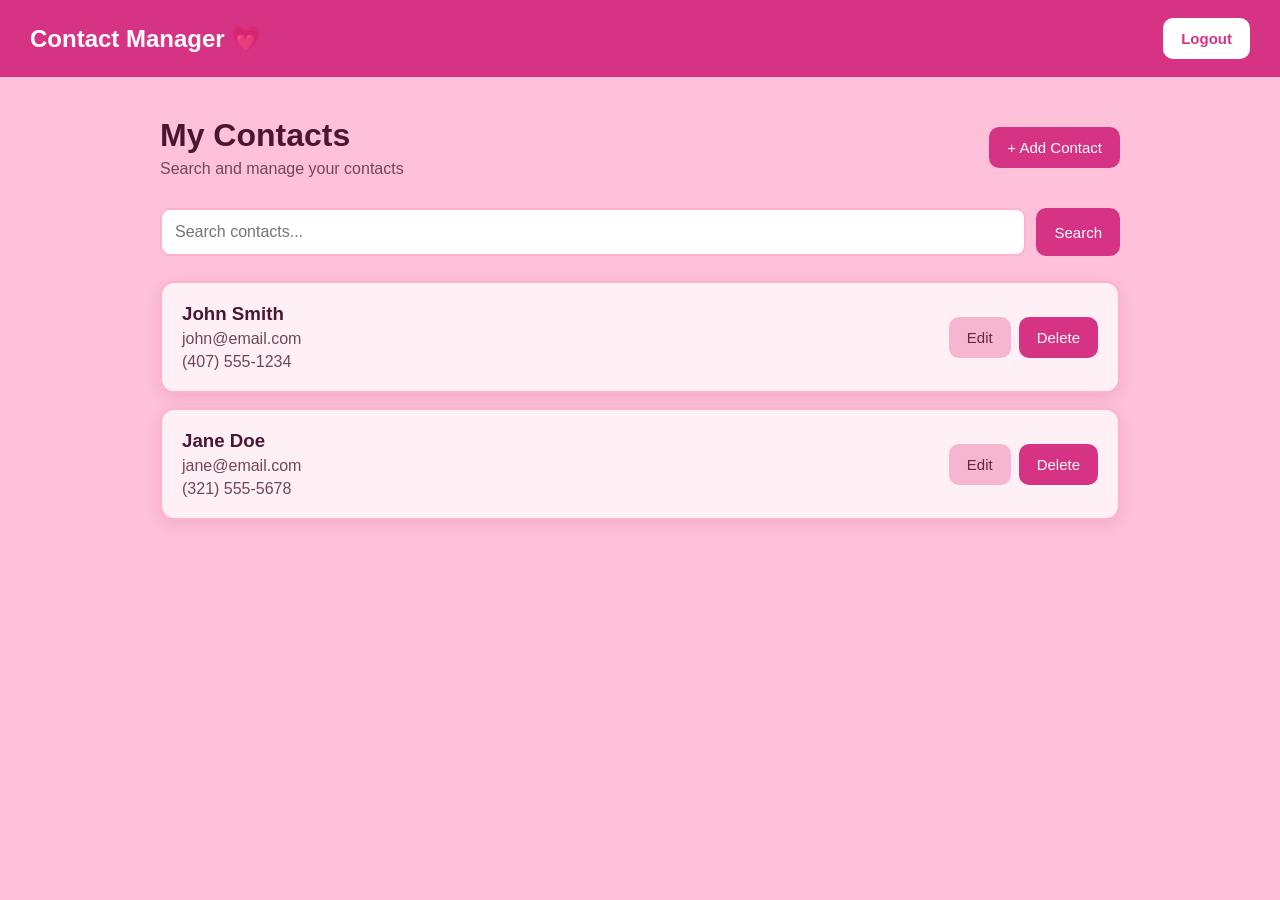
==== contacts.html @ d9727f3a "frontend login registration and contact UI" ====
<!DOCTYPE html>
<html lang="en">

<head>

    <meta charset="UTF-8">

    <meta name="viewport" content="width=device-width, initial-scale=1.0">

    <title>Contact Manager</title>

    <link rel="stylesheet" href="css/styles.css">

</head>


<body>

    <nav class="navbar">

        <h2>
            Contact Manager 💗
        </h2>


        <button onclick="logout()">
            Logout
        </button>

    </nav>


    <main class="dashboard">


        <div class="dashboard-header">

            <div>

                <h1>
                    My Contacts
                </h1>

                <p>
                    Search and manage your contacts
                </p>

            </div>


            <button class="add-button">
                + Add Contact
            </button>

        </div>



        <div class="search-container">

            <input
                type="text"
                id="searchText"
                placeholder="Search contacts..."
            >


            <button onclick="searchContacts()">
                Search
            </button>

        </div>



        <div class="contact-list">


            <div class="contact-card">

                <div>

                    <h3>
                        John Smith
                    </h3>

                    <p>
                        john@email.com
                    </p>

                    <p>
                        (407) 555-1234
                    </p>

                </div>


                <div class="contact-actions">

                    <button class="edit-button">
                        Edit
                    </button>

                    <button class="delete-button">
                        Delete
                    </button>

                </div>

            </div>



            <div class="contact-card">

                <div>

                    <h3>
                        Jane Doe
                    </h3>

                    <p>
                        jane@email.com
                    </p>

                    <p>
                        (321) 555-5678
                    </p>

                </div>


                <div class="contact-actions">

                    <button class="edit-button">
                        Edit
                    </button>

                    <button class="delete-button">
                        Delete
                    </button>

                </div>

            </div>


        </div>


    </main>


    <script src="js/code.js"></script>

</body>

</html>
---- css/styles.css ----
* {
    box-sizing: border-box;
    margin: 0;
    padding: 0;
}


body {
    font-family: Arial, Helvetica, sans-serif;

    background-color: #ffc0d9;

    color: #4a1632;

    min-height: 100vh;
}





#introScreen {

    position: fixed;

    top: 0;
    left: 0;

    width: 100%;
    height: 100%;

    background-color: #ffc0d9;

    overflow: hidden;

    z-index: 9999;
}


#flyingMeme {

    position: absolute;

    width: 230px;

    left: -300px;

    top: 65%;

    animation: flyAcrossScreen 3s linear forwards;
}


@keyframes flyAcrossScreen {

    0% {

        left: -300px;

        top: 65%;

        transform: rotate(-10deg);
    }


    25% {

        top: 35%;

        transform: rotate(10deg);
    }


    50% {

        top: 55%;

        transform: rotate(-5deg);
    }


    75% {

        top: 30%;

        transform: rotate(10deg);
    }


    100% {

        left: 110%;

        top: 50%;

        transform: rotate(20deg);
    }

}



/* This hides the login page during the meme intro */

.hidden {

    display: none;
}



/* Login page fade */

#mainContent {

    animation: fadeIn 0.7s ease;
}


@keyframes fadeIn {

    from {
        opacity: 0;
    }

    to {
        opacity: 1;
    }

}



/* ========================================= */
/* LOGIN / REGISTER */
/* ========================================= */


.auth-container {

    min-height: 100vh;

    display: flex;

    justify-content: center;

    align-items: center;

    padding: 20px;
}


.auth-card {

    width: 100%;

    max-width: 420px;

    background-color: #fff0f6;

    padding: 40px;

    border-radius: 20px;

    border: 2px solid #ff82b2;

    box-shadow:
        0 10px 30px rgba(156, 32, 87, 0.20);
}


.auth-card h1 {

    text-align: center;

    color: #d63384;

    margin-bottom: 10px;
}


.subtitle {

    text-align: center;

    color: #80536a;

    margin-bottom: 30px;
}


.form-group {

    margin-bottom: 20px;
}


.form-group label {

    display: block;

    margin-bottom: 8px;

    font-weight: bold;

    color: #7c294e;
}


.form-group input {

    width: 100%;

    padding: 13px;

    border: 2px solid #ffb2cf;

    border-radius: 10px;

    background-color: white;

    font-size: 16px;

    outline: none;
}


.form-group input:focus {

    border-color: #d63384;
}


button {

    padding: 12px 18px;

    border: none;

    border-radius: 10px;

    cursor: pointer;

    font-size: 15px;
}


.auth-card button {

    width: 100%;

    background-color: #d63384;

    color: white;

    font-weight: bold;
}


.auth-card button:hover {

    background-color: #b6256f;
}


.switch-page {

    text-align: center;

    margin-top: 20px;
}


.switch-page a {

    color: #d63384;

    font-weight: bold;

    text-decoration: none;
}


.switch-page a:hover {

    text-decoration: underline;
}


#loginResult,
#registerResult {

    margin-top: 15px;

    text-align: center;

    color: #b6256f;
}



/* ========================================= */
/* CONTACT PAGE */
/* ========================================= */


.navbar {

    background-color: #d63384;

    color: white;

    padding: 18px 30px;

    display: flex;

    justify-content: space-between;

    align-items: center;
}


.navbar button {

    background-color: white;

    color: #d63384;

    font-weight: bold;
}


.dashboard {

    max-width: 1000px;

    margin: auto;

    padding: 40px 20px;
}


.dashboard-header {

    display: flex;

    justify-content: space-between;

    align-items: center;

    margin-bottom: 30px;
}


.dashboard-header p {

    margin-top: 6px;

    color: #70465a;
}


.add-button {

    background-color: #d63384;

    color: white;
}


.search-container {

    display: flex;

    gap: 10px;

    margin-bottom: 25px;
}


.search-container input {

    flex: 1;

    padding: 13px;

    border: 2px solid #ffb2cf;

    border-radius: 10px;

    font-size: 16px;

    outline: none;
}


.search-container input:focus {

    border-color: #d63384;
}


.search-container button {

    background-color: #d63384;

    color: white;
}


.contact-list {

    display: flex;

    flex-direction: column;

    gap: 15px;
}


.contact-card {

    background-color: #fff0f6;

    padding: 20px;

    border-radius: 14px;

    display: flex;

    justify-content: space-between;

    align-items: center;

    border: 2px solid #ffb2cf;

    box-shadow:
        0 5px 15px rgba(156, 32, 87, 0.12);
}


.contact-card p {

    margin-top: 5px;

    color: #70465a;
}


.contact-actions {

    display: flex;

    gap: 8px;
}


.edit-button {

    background-color: #f6b6cf;

    color: #6a2444;
}


.delete-button {

    background-color: #d63384;

    color: white;
}



/* ========================================= */
/* MOBILE */
/* ========================================= */


@media (max-width: 600px) {

    #flyingMeme {

        width: 160px;
    }


    .auth-card {

        padding: 25px;
    }


    .dashboard-header {

        flex-direction: column;

        align-items: flex-start;

        gap: 15px;
    }


    .search-container {

        flex-direction: column;
    }


    .contact-card {

        flex-direction: column;

        align-items: flex-start;

        gap: 15px;
    }

}
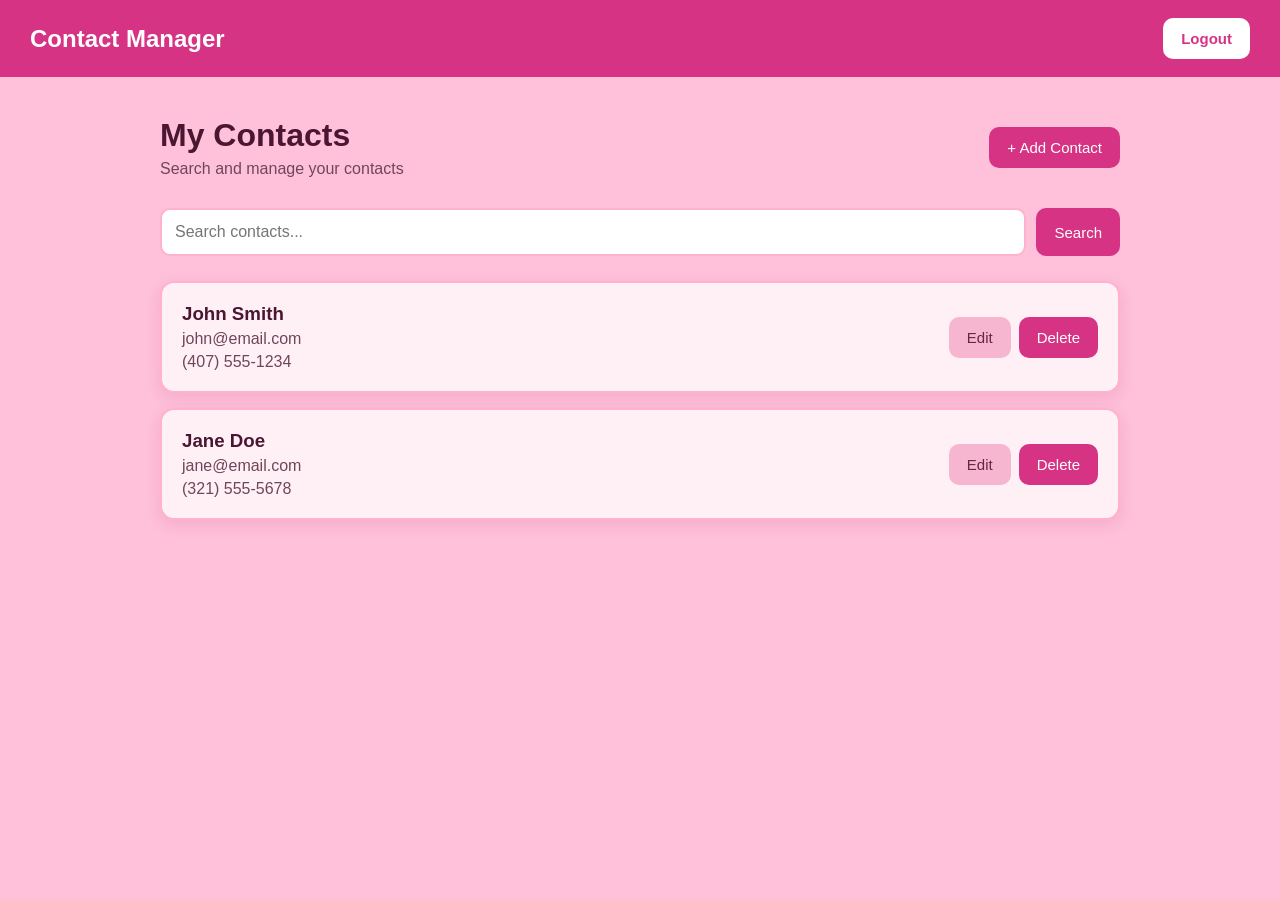
==== commit a4276f21: "changes" ====
--- a/contacts.html
+++ b/contacts.html
@@ -19,7 +19,7 @@
     <nav class="navbar">
 
         <h2>
-            Contact Manager 💗
+            Contact Manager 
         </h2>
 
 
--- a/css/styles.css
+++ b/css/styles.css
@@ -131,9 +131,9 @@
 
 
 
-/* ========================================= */
+
 /* LOGIN / REGISTER */
-/* ========================================= */
+
 
 
 .auth-container {
@@ -299,9 +299,8 @@
 
 
 
-/* ========================================= */
 /* CONTACT PAGE */
-/* ========================================= */
+
 
 
 .navbar {
@@ -472,9 +471,9 @@
 
 
 
-/* ========================================= */
+
 /* MOBILE */
-/* ========================================= */
+
 
 
 @media (max-width: 600px) {
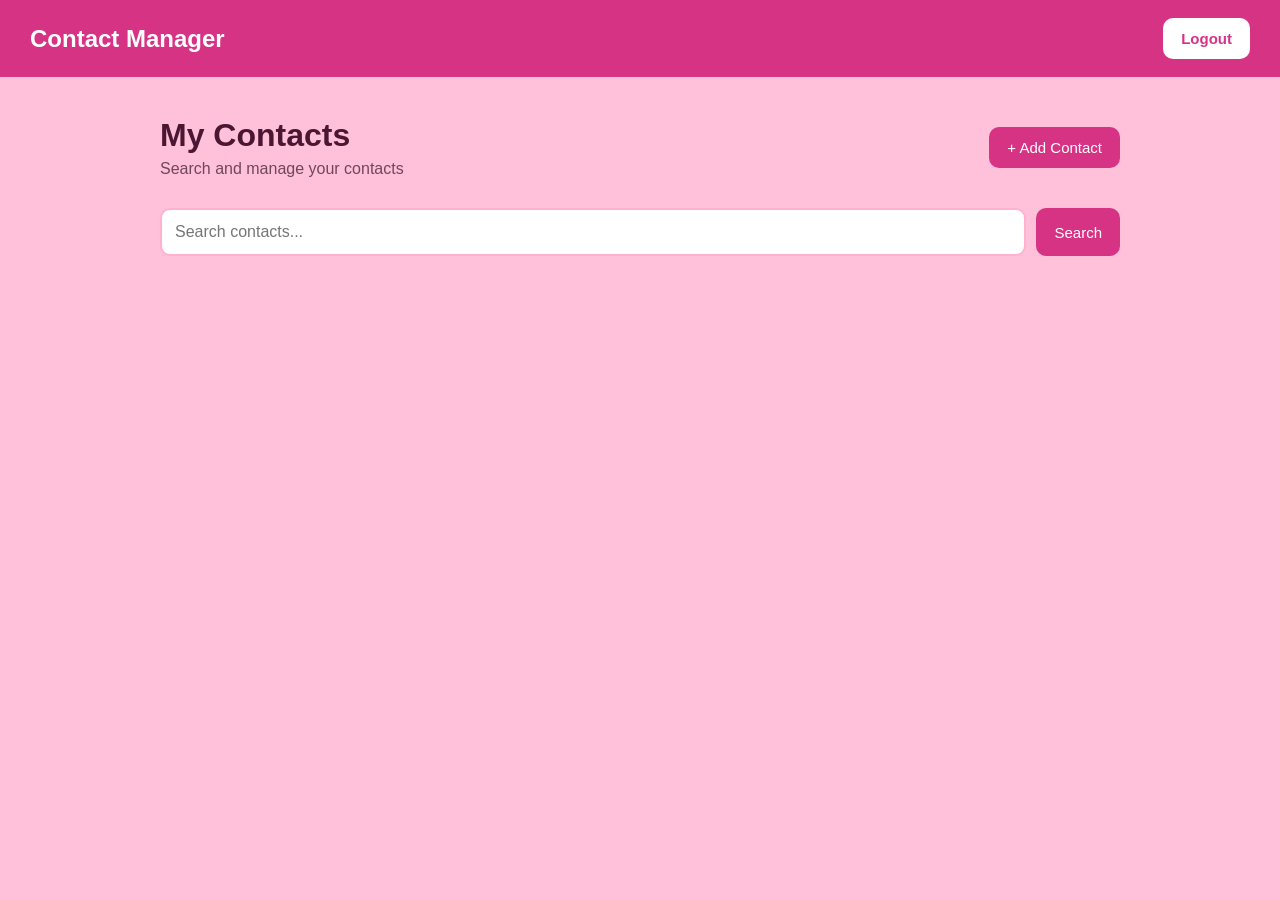
==== commit fb8b1dcc: "Update contacts.html" ====
--- a/contacts.html
+++ b/contacts.html
@@ -2,26 +2,19 @@
 <html lang="en">
 
 <head>
-
     <meta charset="UTF-8">
-
     <meta name="viewport" content="width=device-width, initial-scale=1.0">
 
     <title>Contact Manager</title>
 
     <link rel="stylesheet" href="css/styles.css">
-
 </head>
-
 
 <body>
 
     <nav class="navbar">
 
-        <h2>
-            Contact Manager 
-        </h2>
-
+        <h2>Contact Manager</h2>
 
         <button onclick="logout()">
             Logout
@@ -32,28 +25,21 @@
 
     <main class="dashboard">
 
-
         <div class="dashboard-header">
 
             <div>
-
-                <h1>
-                    My Contacts
-                </h1>
+                <h1>My Contacts</h1>
 
                 <p>
                     Search and manage your contacts
                 </p>
-
             </div>
-
 
             <button class="add-button">
                 + Add Contact
             </button>
 
         </div>
-
 
 
         <div class="search-container">
@@ -64,7 +50,6 @@
                 placeholder="Search contacts..."
             >
 
-
             <button onclick="searchContacts()">
                 Search
             </button>
@@ -72,81 +57,15 @@
         </div>
 
 
-
-        <div class="contact-list">
-
-
-            <div class="contact-card">
-
-                <div>
-
-                    <h3>
-                        John Smith
-                    </h3>
-
-                    <p>
-                        john@email.com
-                    </p>
-
-                    <p>
-                        (407) 555-1234
-                    </p>
-
-                </div>
-
-
-                <div class="contact-actions">
-
-                    <button class="edit-button">
-                        Edit
-                    </button>
-
-                    <button class="delete-button">
-                        Delete
-                    </button>
-
-                </div>
-
-            </div>
-
-
-
-            <div class="contact-card">
-
-                <div>
-
-                    <h3>
-                        Jane Doe
-                    </h3>
-
-                    <p>
-                        jane@email.com
-                    </p>
-
-                    <p>
-                        (321) 555-5678
-                    </p>
-
-                </div>
-
-
-                <div class="contact-actions">
-
-                    <button class="edit-button">
-                        Edit
-                    </button>
-
-                    <button class="delete-button">
-                        Delete
-                    </button>
-
-                </div>
-
-            </div>
-
-
+        <!--
+            Contacts will be added here
+            after data from the backend.
+        -->
+        <div
+            class="contact-list"
+            id="contactList"
+        >
         </div>
-
 
     </main>
 
@@ -155,5 +74,4 @@
 
 </body>
 
-</html>
-
+</html>
